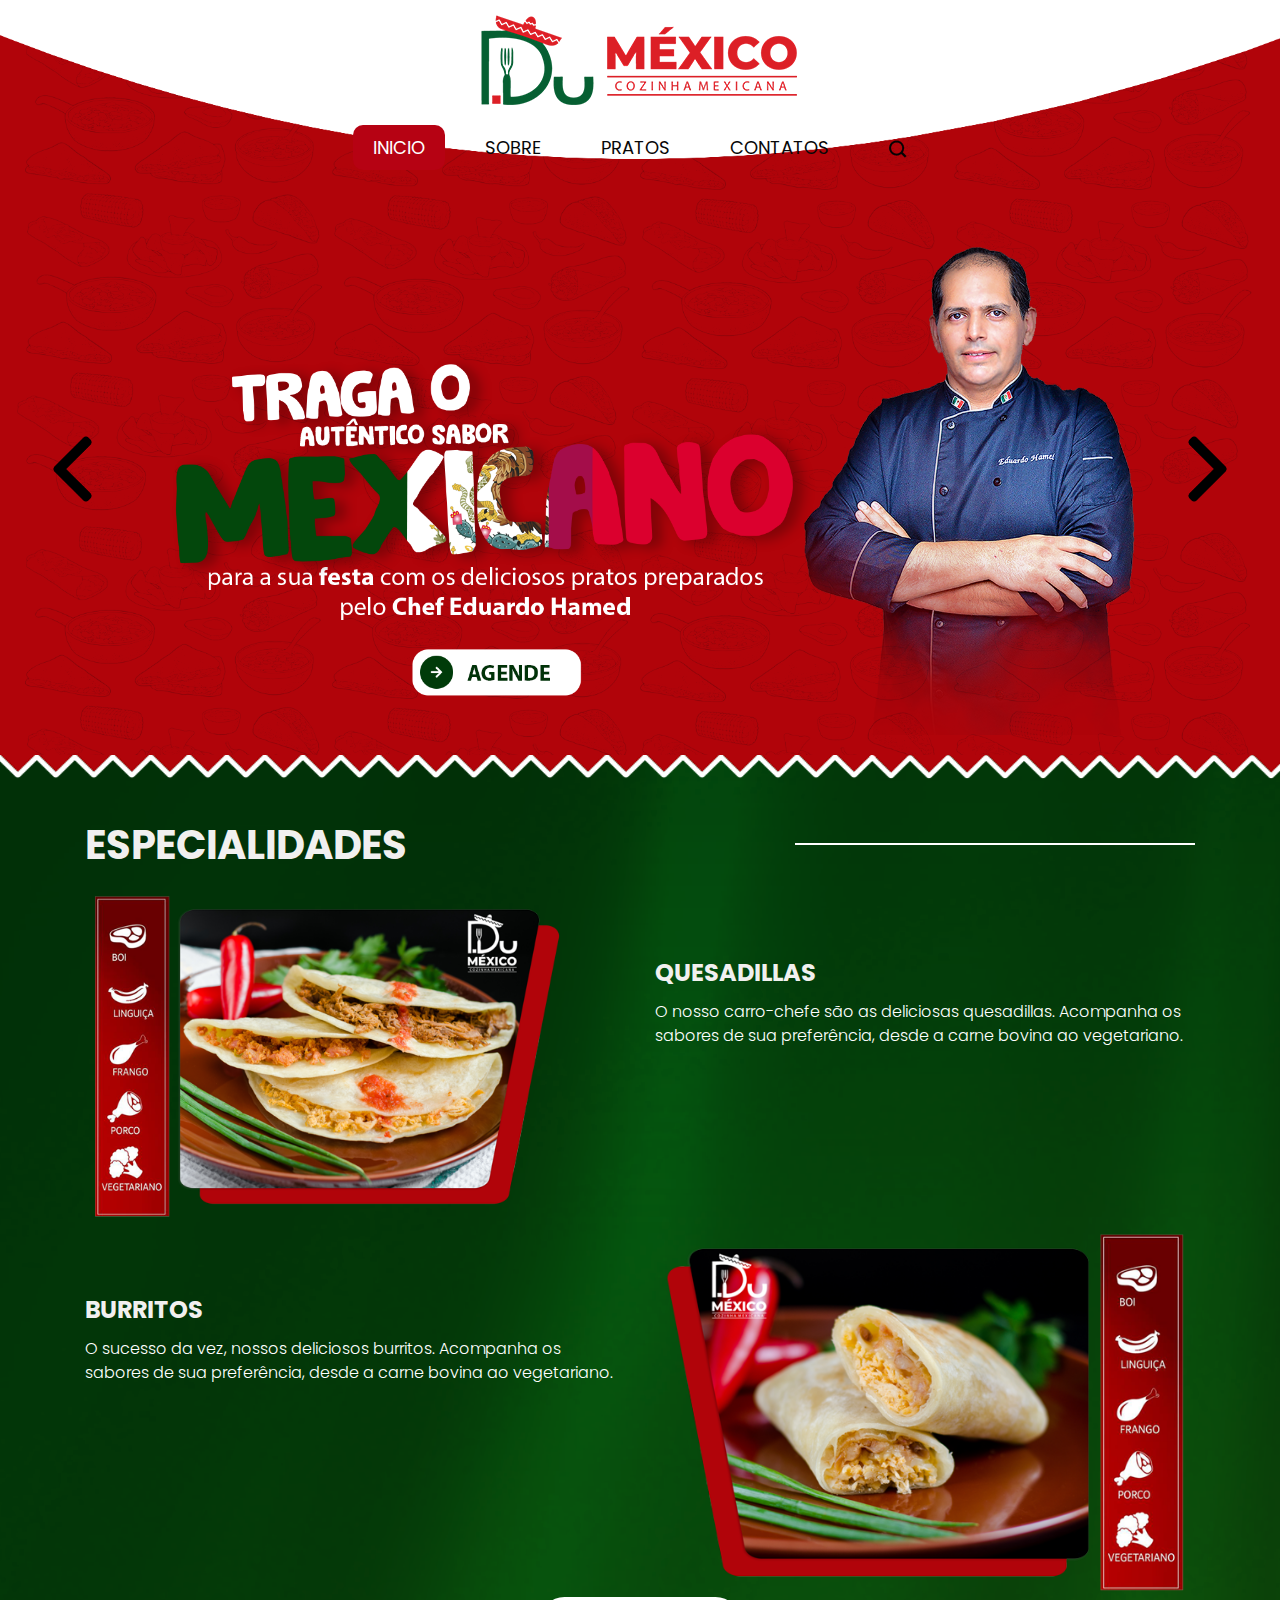
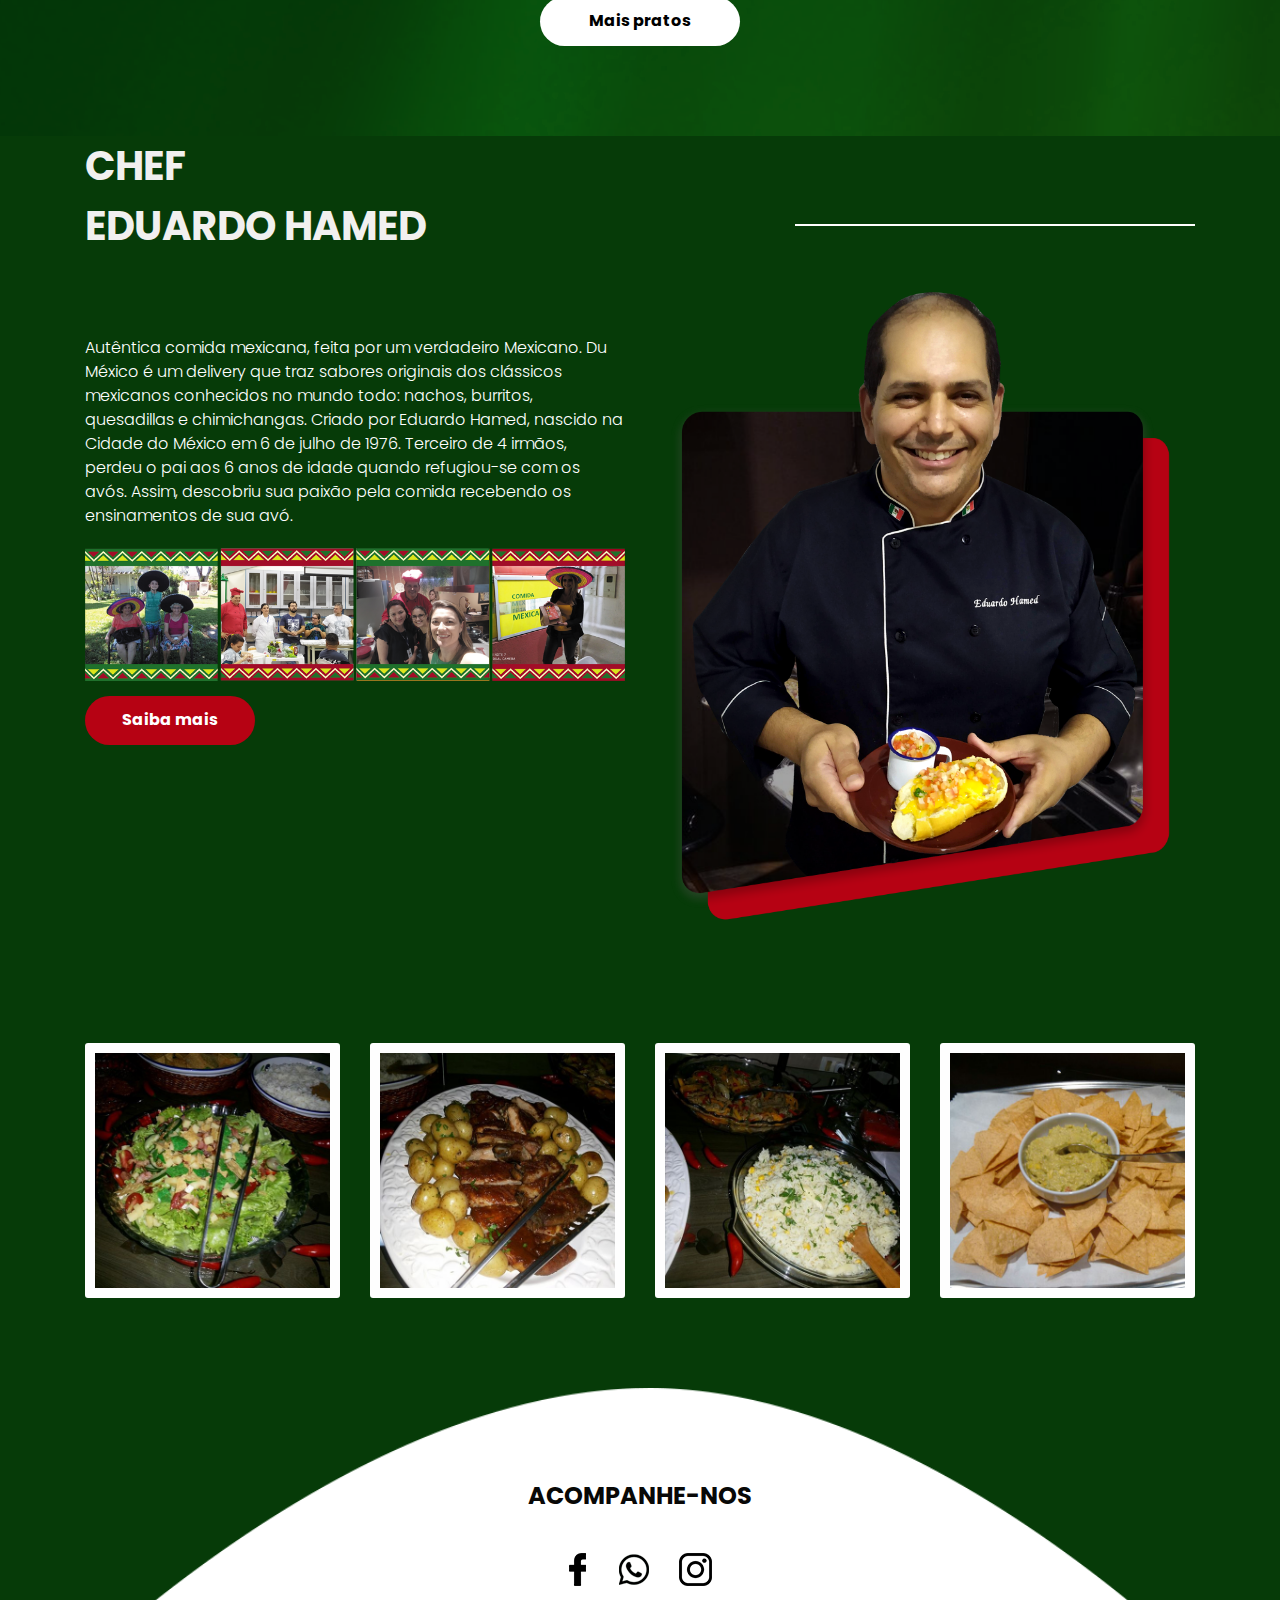
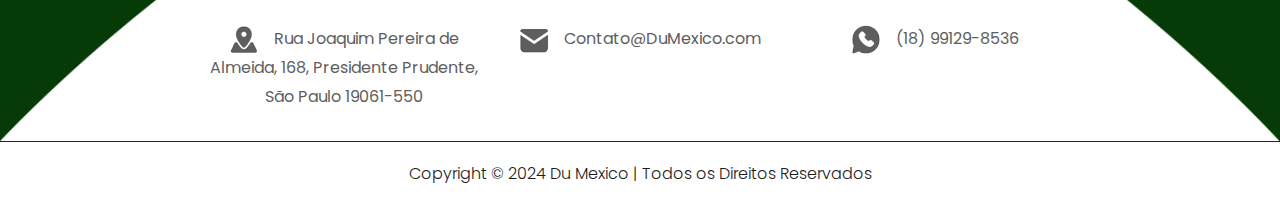
==== index.html @ 79d5ef3b "Inicio Site DuMexico" ====
<!DOCTYPE html>
<html lang="pt-br">
   <head>
      <meta charset="utf-8">
      <meta http-equiv="X-UA-Compatible" content="IE=edge">
      <meta name="viewport" content="width=device-width, initial-scale=1">
      <!-- mobile metas -->
      <meta name="viewport" content="width=device-width, initial-scale=1">
      <meta name="viewport" content="initial-scale=1, maximum-scale=1">
      <!-- site metas -->
      <title>DuMexico</title>
      
      <!-- bootstrap css -->
      <link rel="stylesheet" type="text/css" href="css/bootstrap.min.css">
      <!-- style css -->
      <link rel="stylesheet" type="text/css" href="css/style.css">
      <link rel="stylesheet" type="text/css" href="css/responsive.css">
      <!-- fevicon -->
      <link rel="icon" href="images/fevicon.png" type="image/gif" />
      <!-- fonts -->
      <link href="https://fonts.googleapis.com/css?family=Poppins:400,700&display=swap" rel="stylesheet">
   </head>
   <body>
      <!-- inicio header -->
    <div class="header_section">
      <div class="header_main">
          <div class="mobile_menu">
              <nav class="navbar navbar-expand-lg navbar-light bg-light">
                  <div class="logo_mobile"><a href="index.html"><img src="images/logo.png"></a></div>
                  <button class="navbar-toggler" type="button" data-toggle="collapse" data-target="#navbarNav" aria-controls="navbarNav" aria-expanded="false" aria-label="Toggle navigation">
                      <span class="navbar-toggler-icon"></span>
                  </button>
                  <div class="collapse navbar-collapse" id="navbarNav">
                      <ul class="navbar-nav">
                          <li class="nav-item active">
                              <a class="nav-link" href="index.html">Inicio</a>
                          </li>
                          <li class="nav-item">
                              <a class="nav-link" href="sobre.html">Sobre</a>
                          </li>
                          <li class="nav-item">
                              <a class="nav-link" href="">Pratos</a>
                          </li>
                          <li class="nav-item">
                              <a class="nav-link " href="">Contatos</a>
                          </li>
                          <li class="nav-item">
                              <a class="nav-link " href="#"><img src="images/search-icon.png"></a>
                          </li>
                      </ul>
                  </div>
              </nav>
          </div>
          <div class="container-fluid">
              <div class="logo"><a href="index.html"><img src="images/logo.png"></a></div>
              <div class="menu_main">
                  <ul>
                      <li class="active"><a href="index.html">Inicio</a></li>
                      <li><a href="sobre.html">Sobre</a></li>
                      <li><a href="">Pratos</a></li>
                      <li><a href="contato.html">Contatos</a></li>
                      <li><a href="#"><img src="images/search-icon.png"></a></li>
                  </ul>
              </div>
          </div>
      </div>

      <div class="banner_section layout_padding">
          <div id="main_slider" class="custom-carousel">
              <div class="container-carrousel">
                  <!-- Imagens do carrossel -->
                  <img class="carousel-im" alt="Imagem 1" src="images/carousel-img1.png">
                  <img class="carousel-im" alt="Imagem 2" src="images/carousel-img1.png">
                  <img class="carousel-im" alt="Imagem 3" src="images/carousel-img2.png">
                  <img class="carousel-im" alt="Imagem 4" src="images/carousel-img3.png">
                  <img class="carousel-im" alt="Imagem 5" src="images/carousel-img1.png">
              </div>
              <!-- Botões de navegação -->
              <a class="carousel-control-prev" role="button" id="prevBtn">
                  <img src="images/seta-esquerda.png" alt="Anterior">
              </a>
              <a class="carousel-control-next" role="button" id="nextBtn">
                  <img src="images/seta-direita.png" alt="Próximo">
              </a>
          </div>
      </div>
  </div>

      <div class="background_bg">
         <div class="menu_section layout_padding">
            <div class="container">
               <h1 class="menu_taital"><br>Especialidades</h1>
               <div class="menu_section_2">
                  <div class="row">
                     <div class="col-md-6">
                        <div class="image_1"><img src="images/img-1.png"></div>
                     </div>
                     <div class="col-md-6">
                        <h4 class="uni_text">QUESADILLAS</h4>
                        <p class="menu_text">O nosso carro-chefe são as deliciosas quesadillas. Acompanha os sabores de sua preferência, desde a carne bovina ao vegetariano.</p>               
                     </div>
                  </div>
               </div>
               <div class="watchs_section_3">
                  <div class="row">
                     <div class="col-md-6">
                        <h4 class="uni_text">BURRITOS</h4>
                        <p class="menu_text">O sucesso da vez, nossos deliciosos burritos. Acompanha os sabores de sua preferência, desde a carne bovina ao vegetariano.</p>

                     </div>
                     <div class="col-md-6">
                        <div class="image_2"><img src="images/img-2.png"></div>
                     </div>
                  </div>
               </div>
               <div class="seemore_bt"><a href="#">Mais pratos</a></div>
            </div>
         </div>  
      </div>
      <!-- background bg final -->

      <!-- Sobre inicio -->
      <div class="about_section layout_padding">
         <div class="container">
            <h1 class="menu_taital">Chef<br>Eduardo Hamed</h1>
            <div class="about_section_2">
               <div class="row">
                  <div class="col-md-6">
                     <p class="about_text">Autêntica comida mexicana, feita por um verdadeiro Mexicano. Du México é um delivery que traz sabores originais dos clássicos mexicanos conhecidos no mundo todo: nachos, burritos, quesadillas e chimichangas.
                        Criado por Eduardo Hamed, nascido na Cidade do México em 6 de julho de 1976. Terceiro de 4 irmãos, perdeu o pai aos 6 anos de idade 
                        quando refugiou-se com os avós. Assim, descobriu sua paixão pela comida recebendo os ensinamentos de sua avó.</p>
                        <div class=""><img src="images/img-hamed-2.png"></div>
                     <div class="read_bt1"><a href="#">Saiba mais</a></div>
                  </div>
                  <div class="col-md-6">
                     <div class="image_2"><img src="images/img-hamed.png"></div>
                  </div>
               </div>
            </div>
            <div class="about_section_3">
               <div class="row">
                  <div class="col-md-3">
                     <div class="border_main">
                        <div class="image_4"><img src="images/img-4.png"></div>
                     </div>
                  </div>
                  <div class="col-md-3">
                     <div class="border_main">
                        <div class="image_4"><img src="images/img-5.png"></div>
                     </div>
                  </div>
                  <div class="col-md-3">
                     <div class="border_main">
                        <div class="image_4"><img src="images/img-6.png"></div>
                     </div>
                  </div>
                  <div class="col-md-3">
                     <div class="border_main">
                        <div class="image_4"><img src="images/img-7.png"></div>
                     </div>
                  </div>
               </div>
            </div>
         </div>
      </div>
      <!-- Sobre final -->

      <!-- inicio footer -->
      <div class="footer_section layout_padding">
         <div class="container">
            <h3 class="follow_text">Acompanhe-nos</h3>
            <div class="social_icon">
               <ul>
                  <li><a href="https://www.facebook.com/dumexicoprudente"><img src="images/fb-icon.png"></a></li>
                  <li><a href="https://web.whatsapp.com/"><img src="images/wp-icon.png"></a></li>
                  <li><a href="https://www.instagram.com/dumexicoprudente"><img src="images/instagram-icon.png"></a></li>
               </ul>
            </div>
            <div class="location_main">
               <div class="location_left">
                  <div class="call_text"><a href="#"><img src="images/map-icon.png"><span class="call_padding">Rua Joaquim Pereira de Almeida, 168, Presidente Prudente, São Paulo 19061-550</span></a></div>
               </div>
               <div class="location_middle">
                  <div class="call_text"><a href="#"><img src="images/mail-icon.png"><span class="call_padding">Contato@DuMexico.com</span></a></div>
               </div>
               <div class="location_right">
                  <div class="call_text"><a href="#"><img src="images/call-icon.png"><span class="call_padding">(18) 99129-8536</span></a></div>
               </div>
            </div>
         </div>
      </div>
      <!-- copyright seção -->
      <div class="copyright_section">
         <div class="container">
            <p class="copyright_text">Copyright © 2024  Du Mexico | Todos os Direitos Reservados</p>
         </div>
      </div>
      <!-- Javascript files-->
      <script src="JS/jquery.min.js"></script>
      <script src="JS/bootstrap.bundle.min.js"></script>
      <script src="JS/index.js"></script>
   </body>
</html>
---- css/style.css ----
@import url('https://fonts.googleapis.com/css?family=Rajdhani:300,400,500,600,700');
@import url('https://fonts.googleapis.com/css?family=Poppins:100,100i,200,200i,300,300i,400,400i,500,500i,600,600i,700,700i,800,800i,900,900i');
@font-face {
font-family: "Righteous";
src: url("../fonts/BalooChettan-Regular.ttf");
src: url("../fonts/BalooChettan-Regular.ttf");
}
@import url(animate.min.css);
@import url(normalize.css);
@import url(icomoon.css);
@import url(css/font-awesome.min.css);
@import url(meanmenu.css);
@import url(owl.carousel.min.css);
@import url(swiper.min.css);
@import url(slick.css);
@import url(jquery.fancybox.min.css);
@import url(jquery-ui.css);
@import url(nice-select.css);

* {
     box-sizing: border-box !important;
     transition: ease all 0.5s;
}

html {
     scroll-behavior: smooth;
}

body {
    color: #666666;
    font-size: 14px;
    line-height: 1.80857;
    font-weight: normal;
    overflow-x: hidden;
    font-family: 'Poppins', sans-serif;
    background: #063B08;
}

a {
     color: #1f1f1f;
     text-decoration: none !important;
     outline: none !important;
     -webkit-transition: all .3s ease-in-out;
     -moz-transition: all .3s ease-in-out;
     -ms-transition: all .3s ease-in-out;
     -o-transition: all .3s ease-in-out;
     transition: all .3s ease-in-out;
}

h1,
h2,
h3,
h4,
h5,
h6 {
     letter-spacing: 0;
     font-weight: normal;
     position: relative;
     padding: 0 0 10px 0;
     font-weight: normal;
     line-height: normal;
     color: #111111;
     margin: 0
}

h1 {
     font-size: 24px
}

h2 {
     font-size: 22px
}

h3 {
     font-size: 18px
}

h4 {
     font-size: 16px
}

h5 {
     font-size: 14px
}

h6 {
     font-size: 13px
}

*,
*::after,
*::before {
     -webkit-box-sizing: border-box;
     -moz-box-sizing: border-box;
     box-sizing: border-box;
}

h1 a,
h2 a,
h3 a,
h4 a,
h5 a,
h6 a {
     color: #212121;
     text-decoration: none!important;
     opacity: 1
}

button:focus {
     outline: none;
}

ul,
li,
ol {
     margin: 0px;
     padding: 0px;
     list-style: none;
}

p {
     margin: 20px;
     font-weight: 300;
     font-size: 15px;
     line-height: 24px;
}

a {
     color: #222222;
     text-decoration: none;
     outline: none !important;
}

a,
.btn {
     text-decoration: none !important;
     outline: none !important;
     -webkit-transition: all .3s ease-in-out;
     -moz-transition: all .3s ease-in-out;
     -ms-transition: all .3s ease-in-out;
     -o-transition: all .3s ease-in-out;
     transition: all .3s ease-in-out;
}

img {
     max-width: 100%;
     height: auto;
}

 :focus {
     outline: 0;
}

.paddind_bottom_0 {
     padding-bottom: 0 !important;
}

.btn-custom {
     margin-top: 20px;
     background-color: transparent !important;
     border: 2px solid #ddd;
     padding: 12px 40px;
     font-size: 16px;
}

.lead {
     font-size: 18px;
     line-height: 30px;
     color: #767676;
     margin: 0;
     padding: 0;
}

.form-control:focus {
     border-color: #ffffff !important;
     box-shadow: 0 0 0 .2rem rgba(255, 255, 255, .25);
}

.navbar-form input {
     border: none !important;
}

.badge {
     font-weight: 500;
}

blockquote {
     margin: 20px 0 20px;
     padding: 30px;
}

button {
     border: 0;
     margin: 0;
     padding: 0;
     cursor: pointer;
}

.full {
     float: left;
     width: 100%;
}

.layout_padding {
     
     padding-bottom: 0px;
}

.padding_0{
     padding: 0px;
}
/* header inicio */

.header_section {
    width: 100%;
    float: left;
    background-image: url(../images/banner-bg.png);
    height: auto;
    background-size: 100%;
    padding: 0px 0px 20px 0px;
}
.bg-light {
    background-color: transparent !important;
}
.logo {
    flex: 1; 
    width: 100%;
    float: left;
    text-align: center;
    padding-bottom: 20px;
}
.logo_mobile{
    width: 100%;
    float: left;
    text-align: center;
    padding-bottom: 20px;
}
.mobile_menu{
    width: 100%;
    float: left;
    display: none;
}
.navbar-light .navbar-nav .nav-link {
    color: #000;
    font-size: 18px;
    text-transform: uppercase;
    color: #fff;
}
.navbar-nav { align-items: center; }
.btn:not(:disabled):not(.disabled) {
    cursor: pointer;
    border-radius: 20px;
    border: 2px solid #fff;
    color: #fff;
}

.navbar-expand-lg .navbar-nav .nav-link {
    padding-right: 20px;
    padding-left: 20px;
}

.nav-item {
    position: relative;
}

.menu_main {
    flex: 2;
    -ms-flex-direction: column;
    flex-direction: column;
    padding-left: 0;
    margin-bottom: 0;
    list-style: none;
    width: 100%;
    text-align: center;
    margin: 0 auto;
}
.menu_main ul {
    display: flex;
    justify-content: space-around;
    margin: 0px;
    padding: 0px;
    list-style: none;
    display: inline-flex;
}
.menu_main li {
    float: left;
    padding-left: 10px;
    padding-right: 10px;
    font-size: 18px;
    text-transform: uppercase;
    padding-top: 2px;
    padding-bottom: 2px;
    color: #080808;
    border-radius: 40px;
}
.menu_main li a {
    color: #080808;
    padding: 10px 20px;
    border-radius: 10px;
}
.menu_main li a:hover{
    color: #ffffff;
    background-color: #b60213;
}
.menu_main li.active a{
    color: #ffffff;
    background-color: #b60213;
}

.menu_main li a:hover img{
    filter: invert(100%);
}



.mb-lg-0, .my-lg-0 {
    margin-bottom: 0!important;
    width: 20%;
    float: left;
}

.header_main {
    display: flex;
    justify-content: space-between;
    width: 100%;
    background-image: url(../images/header-bg.png);
    background-size: 100%;
    background-repeat: no-repeat;
    padding: 10px 0px 37px 0px;
}

/* header final */

/* banner inicio */

.banner_section {
    width: 100%;
    float: left;
}

.banner_taital {
    width: 100%;
    float: left;
    font-size: 80px;
    color: #ffffff;
    font-weight: bold;
    text-align: center;
    text-transform: uppercase;
}

.banner_text {
    width: 40%;
    margin: 0 auto;
    font-size: 16px;
    color: #ffffff;
    text-align: center;
}

.read_bt {
    width: 170px;
    margin: 0 auto;
    text-align: center;
}
.read_bt a {
    width: 100%;
    float: left;
    font-size: 16px;
    color: #ffffff;
    background-color: #005f31;
    text-align: center;
    padding: 10px 0px;
    border-radius: 30px;
    margin-top: 50px;
    font-weight: bold;
}
.read_bt a:hover{
    background-color: #ffffff;
    color: #000;
}

#main_slider .carousel-control-prev, 
#main_slider .carousel-control-next {
    width: 65px;
    height: 65px;
    background: transparent !important;
    opacity: 1;
    font-size: 30px;
    color: #ffffff;
    font-weight: bold;
    border: none; /* Remova a borda */
    border-radius: 0; /* Remova o círculo */
}

#main_slider a.carousel-control-prev {
    position: absolute;
    left: 0; /* Alinhe à esquerda */
    top: 50%;
    transform: translateY(-50%);
}

#main_slider a.carousel-control-next {
    position: absolute;
    right: 0; /* Alinhe à direita */
    top: 50%;
    transform: translateY(-50%);
}

/* banner final */
/* background bg inicio */
.background_bg{
    width: 100%;
    float: left;
    background-image: url(../images/background-bg.png);
    height: auto;
}
/* background bg final */


/* parte do menu (pratos) */
.menu_section{
    width: 100%;
    float: left; 
    height: auto;
    background-size: 100%; 
    padding-bottom: 90px;  
}

.menu_text{
    width: 100%;
    float: left;
    font-size: 16px;
    color: #ffffff;
   margin: 0px;
}
/* Titulo principal do menu*/
.menu_taital {
    width: 100%;
    float: left;
    font-size: 40px;
    color: #f1f0ef;
    font-weight: bold;
    text-transform: uppercase;
}
h1.menu_taital::after {
    content: '';
    position: absolute;
    width: 400px;
    background-color: #fff;
    height: 2px;
    left: initial;
    right: 0px;
    bottom: 40px;
}
/* Final Titulo principal do menu*/
.uni_text {
    width: 100%;
    float: left;
    font-size: 24px;
    color: #f1f0ef;
    font-weight: bold;
    text-transform: uppercase;
    padding-top: 70px;
}
.rate_text {
    width: 100%;
    float: left;
    font-size: 24px;
    color: #f1f0ef;
    font-weight: bold;
    text-transform: uppercase;
    padding-top: 15px;
}
.image_1{
    width: 90%;
    float: left;
}
.image_2{
    width: 100%;
    float: right;
    text-align: right;
}

.read_bt1 {
    width: 170px;
    float: left;
    margin-top: 15px;
    margin-bottom: 15px;
}
.read_bt1 a {
    width: 100%;
    float: left;
    font-size: 16px;
    color: #ffffff;
    background-color: #b60213;
    text-align: center;
    padding: 10px 0px;
    border-radius: 30px;
    font-weight: bold;
}
.read_bt1 a:hover{
    color: #000;
    background-color: #ffffff;
}

.seemore_bt {
    width: 200px;
    margin: 0 auto;
    text-align: center;
}
.seemore_bt a {
    width: 100%;
    float: left;
    font-size: 16px;
    color: #000;
    background-color: #ffffff;
    text-align: center;
    padding: 10px 0px;
    border-radius: 30px;
    font-weight: bold;
}
.seemore_bt a:hover{
    color: #ffffff;
    background-color: #b60213;
}
/*Final parte do menu (pratos)*/

.about_section{
    width: 100%;
    float: left;
    padding-bottom: 90px;
}
.about_text {
    width: 100%;
    float: left;
    font-size: 16px;
    color: #ffffff;
    margin: 0px;
    padding: 70px 0px 20px 0px;
}
.about_section_2 {
    width: 100%;
    float: left;
}
.about_section_3 {
    width: 100%;
    float: left;
    padding-top: 90px;
}
.border_main{
    width: 100%;
    border: 10px solid #fefefe;
    border-radius: 3px;
    padding: 0px 0px;
}
.image_4 {
    width: 100%;
    text-align: center;
    min-height: 140px;
}

/* about section end */

/* testimonial section start */
.testimonial_section{
    width: 100%;
    float: left;
    background-image: url(../images/testimonial-bg.png);
    height: auto;
    background-size: 100%;
    background-repeat: no-repeat;
}

.testimonial_section_2{
    width: 100%;
    float: left;
    padding-top: 70px;
}
.box_main {
    width: 100%;
    border: 2px solid #fefefe;
    border-radius: 30px;
    padding: 100px 60px;
}
.testimonial_text{
    width: 100%;
    font-size: 16px;
    color: #ffffff;
    text-align: center;
    margin: 0px;
}
.client_main {
    width: 100%;
    float: left;
    padding-top: 40px;
}
.client_left{
    width: 30%;
    float: left;
}
.client_right{
    width: 70%;
    float: left;
}
.client_img{
    width: 100%;
    float: left;
}
.client_name{
    width: 100%;
    float: left;
    font-size: 24px;
    color: #f1f0ef;
    padding-top: 40px;
    font-weight: bold; 
    text-transform: uppercase;
}
.customer_text{
    width: 100%;
    float: left;
    font-size: 16px;
    color: #950311;
    font-weight: bold;
    margin: 0px;
    text-transform: uppercase;
}

.seemore_bt_1 {
    width: 200px;
    margin: 0 auto;
    text-align: center;
}
.seemore_bt_1 a {
    width: 100%;
    float: left;
    font-size: 16px;
    color: #000;
    background-color: #ffffff;
    text-align: center;
    padding: 10px 0px;
    border-radius: 30px;
    font-weight: bold;
    margin-top: 100px;
    margin-bottom: 90px;
}

.seemore_bt_1 a:hover {
    color: #ffffff;
    background-color: #b60213;
}
/* testimonial section end */

/* contact section start */

.contact_section {
    width: 100%;
    float: left;
    padding-bottom: 90px;
    background-image: url(../images/contact-bg.png);
    height: auto;
    background-size: 100%;
}
.contact_taital {
    width: 100%;
    float: left;
    color: #32ca0a;
    font-weight: bold;
    font-size: 46px;
}

.contact_section_2 {
    width: 100%;
    float: left;
}
.mail_section_1 {
    width: 84%;
    float: right;
}
.mail_text {
    width: 100%;
    float: left;
    font-size: 16px;
    color: #989999;
    border: 0px !important;
    background-color: #ffffff !important;
    padding: 20px 20px 20px 20px;
    margin-top: 30px;
    border-radius: 40px;
}
input.mail_text::placeholder {
    color: #696868;
}
.massage-bt {
    color: #696868;
    width: 100%;
    height: 110px;
    font-size: 18px;
    border: 0px !important;
    background-color: #ffffff !important;
    padding: 40px 20px 20px 20px;
    margin-top: 30px;
    border-radius: 40px;
}
textarea#comment::placeholder {
    color: #696868;
}
.send_bt {
    width: 170px;
    float: left;
    margin-top: 40px;
}
.send_bt button {
    width: 100%;
    float: left;
    background-color: #a40514;
    color: #e1e7d8;
    text-align: center;
    padding: 15px 0px;
    font-size: 16px;
    border-radius: 40px;
    font-weight: bold;
}
.send_bt a:hover {
    background-color: #ffffff;
    color: #696868;
}
.map_section {
    width: 100%;
    float: left;
    padding-top: 70px;
}
.padding_right_0{
    padding-right: 0px;
}
/* contact section end */

/* footer section start */

.footer_section {
    width: 100%;
    float: left;
    background-image: url(../images/footer-bg.png);
    height: auto;
    padding-top: 90px;
    background-size: 100% 100%;
    padding-bottom: 30px;
    background-repeat: no-repeat;
}
.follow_text{
    width: 100%;
    float: left;
    font-size: 24px;
    color: #080807;
    text-align: center;
    font-weight: bold;
    text-transform: uppercase;
    
}

.social_icon {
    width: 100%;
    margin: 0 auto;
    text-align: center;
}
.social_icon ul {
    margin: 0px;
    padding: 0px;
    display: inline-block;
    text-align: center;
}
.social_icon li {
    float: left;
    padding: 30px 15px;
}

.location_main {
    width: 80%;
    margin: 0 auto;
    text-align: center;
}
.location_left {
    width: 33.3%;
    float: left;
}
.location_middle {
    width: 33.3%;
    float: left;
}
.location_right {
    width: 33.3%;
    float: left;
}
.call_text {
    width: 100%;
    float: left;
    font-size: 16px;
    color: #5e5e5e;
}
.call_text a {
    color: #5e5e5e;
}
.call_text a:hover {
    color: #a40514;
}
.call_padding {
    padding-left: 15px;
}

/* footer section end */

.copyright_section {
    width: 100%;
    float: left;
    background-color: #ffffff;
    height: auto;
}

.copyright_text {
    width: 100%;
    float: left;
    color: #1c1b1b;
    text-align: center;
    font-size: 16px;
    margin-left: 0px;
}
.copyright_text a{
    color: #1c1b1b;
}
.copyright_text a:hover{
    color: #b60213;
}
@media only screen 
and (min-width: 480px)
and (max-width: 769px) {
        .menu_main li.active a {
            background-color: #ffffff;
            color: #b60213;
        }
       a {
            background-color: #ffffff;
            color: #b60213;
        }
}
img.btn_carouselprev{
    background-image: url(../images/seta-direita.png);
}
img.btn_carouselnext{
    background-image: url(../images/seta-esquerda.png);
}

@media only screen 
and (min-width: 480px)
and (max-width: 769px) {
        .menu_main li.active a {
            background-color: #ffffff;
            color: #b60213;
        }
       a {
            background-color: #ffffff;
            color: #b60213;
        }
}

/* Carousel container */
.custom-carousel {
    position: relative;
    width: 100%;
    max-width: 1200px; /* Ajuste conforme necessário */
    margin: auto;
    overflow: hidden;
}

/* Carousel inner */
.container-carrousel {
    display: flex;
    transition: transform 0.5s ease-in-out;
    width: 100%;
}

/* Carousel images */
.container-carrousel img {
    width: 100%;
    flex-shrink: 0;
    height: auto;
    object-fit: contain; /* Ajusta conforme o comportamento desejado */
}

/* Navigation buttons */
.carousel-control-prev,
.carousel-control-next {
    position: absolute;
    top: 50%;
    transform: translateY(-50%);
    cursor: pointer;
    width: 50px;
    height: 50px;
    z-index: 10; /* Garante que os botões fiquem acima das imagens */
}

.carousel-control-prev {
    left: 10px;
}

.carousel-control-next {
    right: 10px;
}

.carousel-control-prev img,
.carousel-control-next img {
    width: 100%;
    height: 100%;
    object-fit: contain;
}
---- css/responsive.css ----
/*--------------------------------------------------------------------- File Name: responsive.css ---------------------------------------------------------------------*/


/*------------------------------------------------------------------- 991px x 768px ---------------------------------------------------------------------*/

@media only screen and (min-width: 768px) and (max-width: 991px) {
    
    .header-search {
        padding: 15px 0px;
    }
}


/*------------------------------------------------------------------- 767px x 599px ---------------------------------------------------------------------*/

@media only screen and (min-width: 599px) and (max-width: 767px) {
    .logo {
        text-align: center;
    }
    .cart-content-right {
        padding-bottom: 5px;
    }
    .mg {
        margin: 0px 0px;
    }
    .menu-area-main {
        height: 256px;
        overflow-y: auto;
    }
    .megamenu>.row [class*="col-"] {
        padding: 0px;
    }
    .menu-area-main .megamenu .men-cat {
        padding: 0px 15px;
    }
    .menu-area-main .megamenu .women-cat {
        padding: 0px 15px;
    }
    .menu-area-main .megamenu .el-cat {
        padding: 0px 15px;
    }
    .mean-container .mean-nav ul li a.mean-expand {
        height: 19px;
    }
    .category-box.women-box {
        display: none;
    }
    .cart-box {
        display: inline-block;
        margin: 0px 30px;
    }
    .wish-box {
        float: none;
        margin: 0px 30px;
        display: inline-block;
    }
    .menu-add {
        display: none;
    }
    .category-box {
        display: none;
    }
    .mean-container .mean-nav ul li ol {
        padding: 0px;
    }
    .mean-container .mean-nav ul li a {
        padding: 10px 20px;
        width: 94.8%;
    }
    .mean-container .mean-nav ul li li a {
        width: 92%;
        padding: 1em 4%;
    }
    .mean-container .mean-nav ul li li li a {
        width: 100%;
    }
    .header-search {
        padding: 15px 0px;
    }
    #collapseFilter.d-md-block {
        padding: 30px 0px;
    }
}


/*------------------------------------------------------------------- 599px x 280px ---------------------------------------------------------------------*/

@media only screen and (min-width: 280px) and (max-width: 599px) {
    .cart-content-right {
        padding-bottom: 5px;
    }
    .megamenu>.row [class*="col-"] {
        padding: 0px;
    }
    .menu-area-main .megamenu .men-cat {
        padding: 0px 15px;
    }
    .menu-area-main .megamenu .women-cat {
        padding: 0px 15px;
    }
    .menu-area-main .megamenu .el-cat {
        padding: 0px 15px;
    }
    .mean-container .mean-nav ul li a {
        padding: 1em 4%;
        width: 92%;
    }
    .mean-container .mean-nav ul li li a {
        width: 90%;
        padding: 1em 5%;
    }
    .mean-container .sub-full.megamenu-categories ol li a {
        padding: 5px 0px;
        text-transform: capitalize;
        width: 100%;
    }
    .megamenu .sub-full.megamenu-categories .women-box .banner-up-text a {
        width: auto;
        border: none;
        float: none;
    }
    .menu-area-main {
        height: 45px;
        overflow-y: auto;
    }
    .mean-container .mean-nav ul li a.mean-expand {
        top: 0;
    }





}

@media (min-width: 992px) and (max-width: 1199px) {

.header_main {
    background-size: 100% 100%;
    padding: 15px 0px 95px 0px;
}
.banner_text {
    width: 45%;
}
.box_main {
    padding: 50px 20px;
}
.client_right {
    width: 65%;
    float: right;
}
.client_name{
    padding-top: 35px;
}
.mail_section_1 {
    width: 96%;
    float: right;
}
.footer_section{
    padding-top: 30px;
    padding-bottom: 0px;
}
.menu_main li {
    padding-left: 5px;
    padding-right: 5px;
}
.header_section{
    background: #0a0a09;
}





}

@media (min-width: 768px) and (max-width: 991px) {
.navbar-light .navbar-toggler {
    color: rgba(0,0,0,.5);
    border-color: transparent;
}

#main_slider a.carousel-control-prev {
    position: absolute;
    left: 175px;
    top: 90%;
    display: none;
}

#main_slider a.carousel-control-next {
    position: absolute;
    left: 236px;
    top: 90%;
    display: none;
}
.header_section{
    background: #0a0a09;
}
.navbar-toggler { 
    background-color: #ffffff; 
}
.logo { 
    display: none;
}
.menu_main{ 
    display: none; 
}
.logo_mobile { 
    width: 30%; 
    padding: 0px; 
}
.mobile_menu {
    display: initial;
}
.banner_taital{
    font-size: 70px;
}
.bg-light {
    background-color: #ffffff !important;
}
.header_main{
    padding: 0px;
}
.navbar-expand-lg .navbar-nav .nav-link {
    color: #000;
    text-align: center;
    background: transparent;
    width: 100%;
    margin: 10px 0px;
    border-radius: 30px;
}
.nav-item {
    position: relative;
    width: 100%;
}

.navbar-light .navbar-nav .nav-link:focus, 
.navbar-light .navbar-nav .nav-link:hover {
    color: #ffffff;
    background: red;
}

.navbar-light .navbar-nav .active > .nav-link, 
.navbar-light .navbar-nav .nav-link.active, 
.navbar-light .navbar-nav .nav-link.show, 
.navbar-light .navbar-nav .show > .nav-link {
    color: #ffffff;
    background: red;
}
.banner_text {
    width: 60%;
}
.banner_section{
    padding-bottom: 0px;
}
.watchs_section{
    padding-bottom: 0px;
}
.watchs_taital{
    font-size: 40px;
}
h1.watchs_taital::after {
    width: 200px;
    bottom: 38px;
}

.image_1 {
    width: 100%;
    padding-top: 20px;
}
.uni_text{
    padding-top: 50px;
}

.about_section_3{
    padding-top: 50px;
}
.border_main{
    margin-top: 30px;
    padding: 20px 0px;
}
.box_main {
    padding: 40px 10px;
    margin-top: 40px;
}
.client_name{
    padding-top: 10px;
}
.seemore_bt_1 a{
    margin-bottom: 0px;
}
.client_right {
    width: 65%;
    float: right;
}
.mail_section_1 {
    width: 100%;
}
.mail_text {
    padding: 10px 20px 10px 20px;
}
.send_bt a {
    padding: 10px 0px;
}
.massage-bt {
    height: 100px;
    padding: 35px 20px 20px 20px;
}

.footer_section{
    background: #ffffff;
}
.social_icon li {
    padding: 30px 12px;
}
.location_main {
    width: 100%;
}





}

@media (min-width: 576px) and (max-width: 767px) {
.navbar-light .navbar-toggler {
    color: rgba(0,0,0,.5);
    border-color: transparent;
}

#main_slider a.carousel-control-prev {
    position: absolute;
    left: 175px;
    top: 90%;
    display: none;
}

#main_slider a.carousel-control-next {
    position: absolute;
    left: 236px;
    top: 90%;
    display: none;
}
.header_section{
    background: #0a0a09;
}
.navbar-toggler { 
    background-color: #ffffff; 
}
.logo { 
    display: none;
}
.menu_main{ 
    display: none; 
}
.logo_mobile { 
    width: 30%; 
    padding: 0px; 
}
.mobile_menu {
    display: initial;
}
.banner_taital{
    font-size: 50px;
}
.bg-light {
    background-color: #ffffff !important;
}
.header_main{
    padding: 0px;
}
.navbar-expand-lg .navbar-nav .nav-link {
    color: #000;
    text-align: center;
    background: transparent;
    width: 100%;
    margin: 10px 0px;
    border-radius: 30px;
}
.nav-item {
    position: relative;
    width: 100%;
}

.navbar-light .navbar-nav .nav-link:focus, 
.navbar-light .navbar-nav .nav-link:hover {
    color: #ffffff;
    background: red;
}

.navbar-light .navbar-nav .active > .nav-link, 
.navbar-light .navbar-nav .nav-link.active, 
.navbar-light .navbar-nav .nav-link.show, 
.navbar-light .navbar-nav .show > .nav-link {
    color: #ffffff;
    background: red;
}
.banner_text {
    width: 100%;
}
.banner_section{
    padding-bottom: 0px;
}
.watchs_section{
    padding-bottom: 0px;
}
.watchs_taital{
    font-size: 40px;
}
h1.watchs_taital::after {
    width: 200px;
    bottom: 38px;
}
.watchs_section_2 .row {
    flex-direction: column-reverse;
}
.image_1 {
    width: 100%;
    padding-top: 20px;
}
.uni_text{
    padding-top: 0px;
}
.image_2{
    padding-top: 30px;
    text-align: center;
}
.about_text {
    padding: 10px 0px 20px 0px;
}
.about_section_3{
    padding-top: 50px;
}
.border_main{
    margin-top: 30px;
}
.box_main {
    padding: 40px 10px;
    margin-top: 40px;
}

.seemore_bt_1 a{
    margin-bottom: 0px;
}
.client_right {
    width: 65%;
    float: right;
}
.mail_section_1 {
    width: 100%;
}
.mail_text {
    padding: 10px 20px 10px 20px;
}
.send_bt a {
    padding: 10px 0px;
}
.massage-bt {
    height: 100px;
    padding: 35px 20px 20px 20px;
}

.footer_section{
    background: #ffffff;
}
.social_icon li {
    padding: 30px 12px;
}
.location_main {
    width: 100%;
    text-align: left;
}
.location_left {
    width: 100%;
    padding-top: 15px;
}
.location_middle {
    width: 100%;
    padding-top: 15px;
}
.location_right {
    width: 100%;
    padding-top: 15px;
}


} 


@media (max-width: 575px) {
.navbar-light .navbar-toggler {
    color: rgba(0,0,0,.5);
    border-color: transparent;
}

#main_slider a.carousel-control-prev {
    position: absolute;
    left: 175px;
    top: 90%;
    display: none;
}

#main_slider a.carousel-control-next {
    position: absolute;
    left: 236px;
    top: 90%;
    display: none;
}
.header_section{
    background: #0a0a09;
}
.navbar-toggler { 
    background-color: #ffffff; 
}
.logo { 
    display: none;
}
.menu_main{ 
    display: none; 
}
.logo_mobile { 
    width: 30%; 
    padding: 0px; 
}
.mobile_menu {
    display: initial;
}
.banner_taital{
    font-size: 50px;
}
.bg-light {
    background-color: #ffffff !important;
}
.header_main{
    padding: 0px;
}
.navbar-expand-lg .navbar-nav .nav-link {
    color: #000;
    text-align: center;
    background: transparent;
    width: 100%;
    margin: 10px 0px;
    border-radius: 30px;
}
.nav-item {
    position: relative;
    width: 100%;
}

.navbar-light .navbar-nav .nav-link:focus, 
.navbar-light .navbar-nav .nav-link:hover {
    color: #ffffff;
    background: red;
}

.navbar-light .navbar-nav .active > .nav-link, 
.navbar-light .navbar-nav .nav-link.active, 
.navbar-light .navbar-nav .nav-link.show, 
.navbar-light .navbar-nav .show > .nav-link {
    color: #ffffff;
    background: red;
}
.banner_text {
    width: 100%;
}
.banner_section{
    padding-bottom: 0px;
}
.watchs_section{
    padding-bottom: 0px;
}
.watchs_taital{
    font-size: 30px;
}
h1.watchs_taital::after {
    width: 70px;
    bottom: 35px;
}
.watchs_section_2 .row {
    flex-direction: column-reverse;
}
.image_1 {
    width: 100%;
    padding-top: 20px;
}
.uni_text{
    padding-top: 0px;
}
.image_2{
    padding-top: 30px;
}
.about_text {
    padding: 10px 0px 20px 0px;
}
.about_section_3{
    padding-top: 50px;
}
.border_main{
    margin-top: 30px;
}
.box_main {
    padding: 40px 10px;
    margin-top: 40px;
}
.client_name{
    padding-top: 8px;
}
.seemore_bt_1 a{
    margin-bottom: 0px;
}
.client_right {
    width: 65%;
    float: right;
}
.mail_section_1 {
    width: 100%;
}
.mail_text {
    padding: 10px 20px 10px 20px;
}
.send_bt a {
    padding: 10px 0px;
}
.massage-bt {
    height: 100px;
    padding: 35px 20px 20px 20px;
}

.footer_section{
    background: #ffffff;
}
.social_icon li {
    padding: 30px 12px;
}
.location_main {
    width: 100%;
    text-align: left;
}
.location_left {
    width: 100%;
    padding-top: 15px;
}
.location_middle {
    width: 100%;
    padding-top: 15px;
}
.location_right {
    width: 100%;
    padding-top: 15px;
}






}
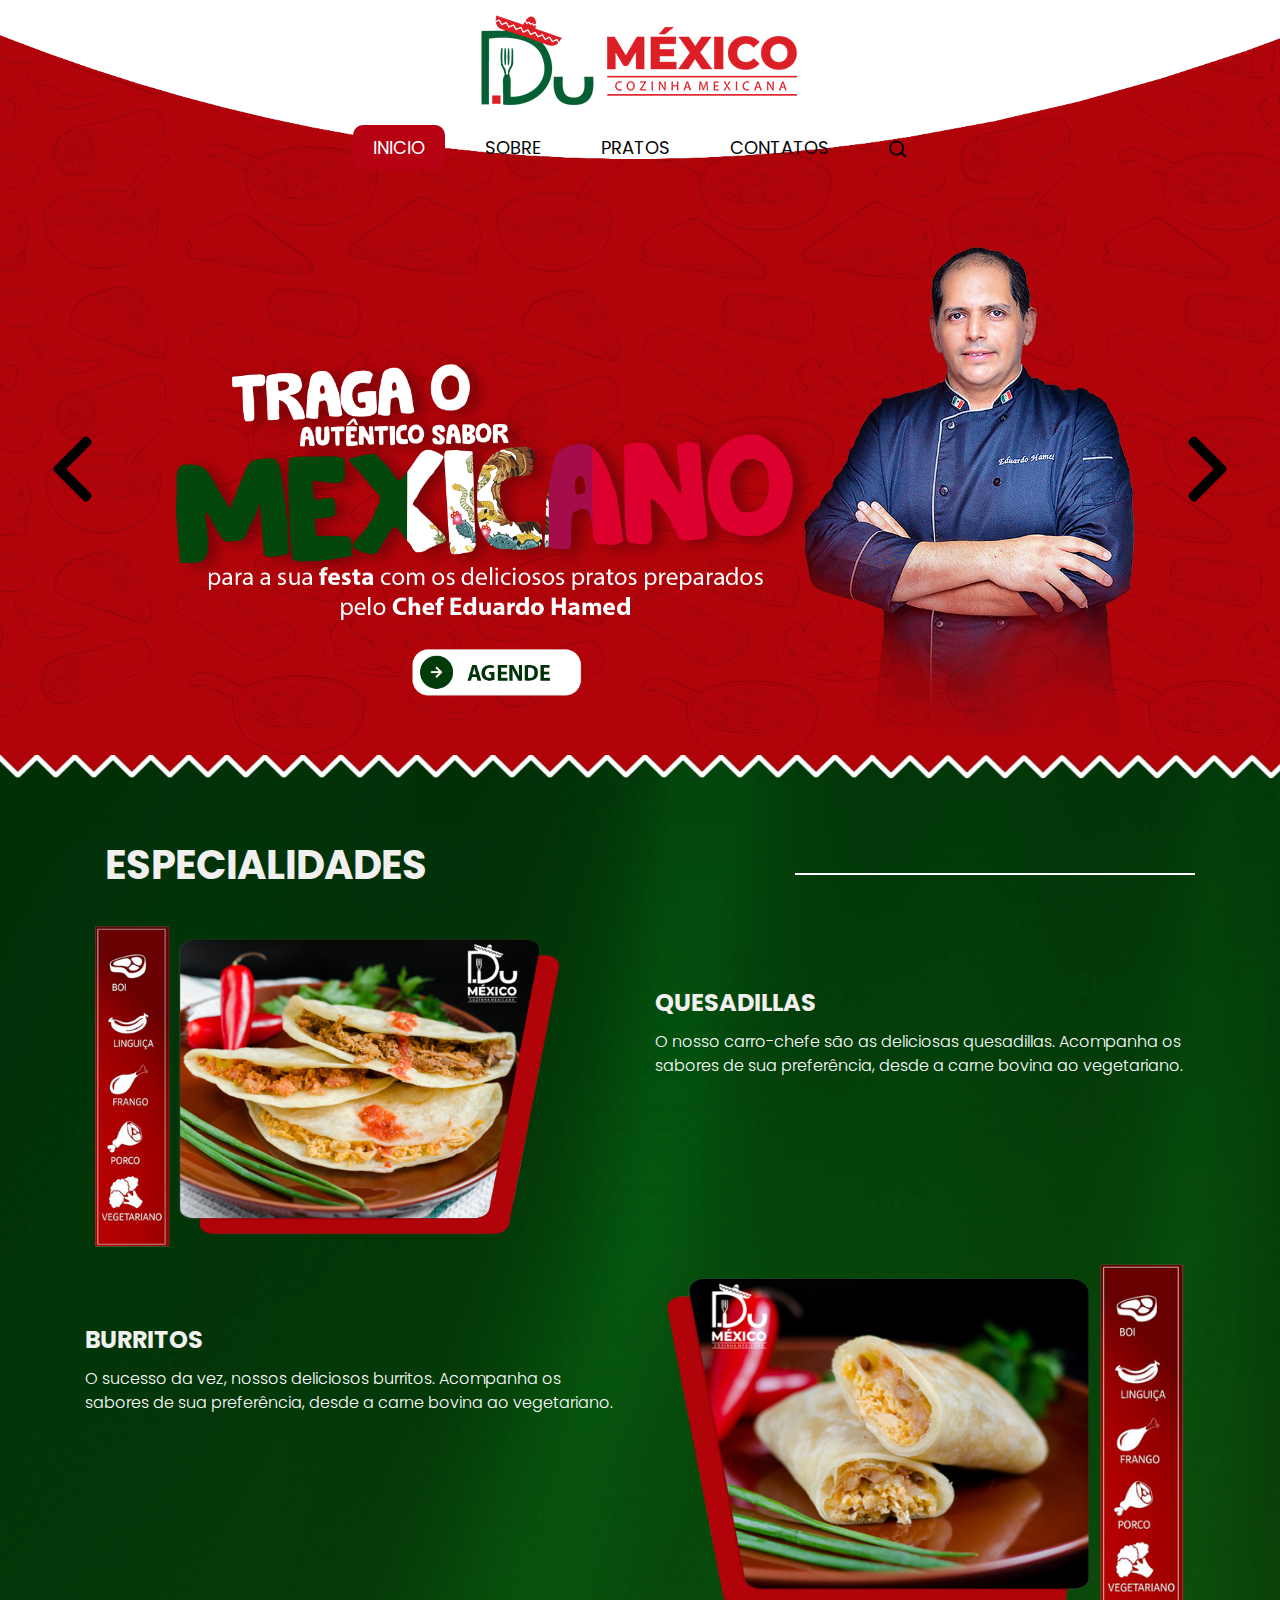
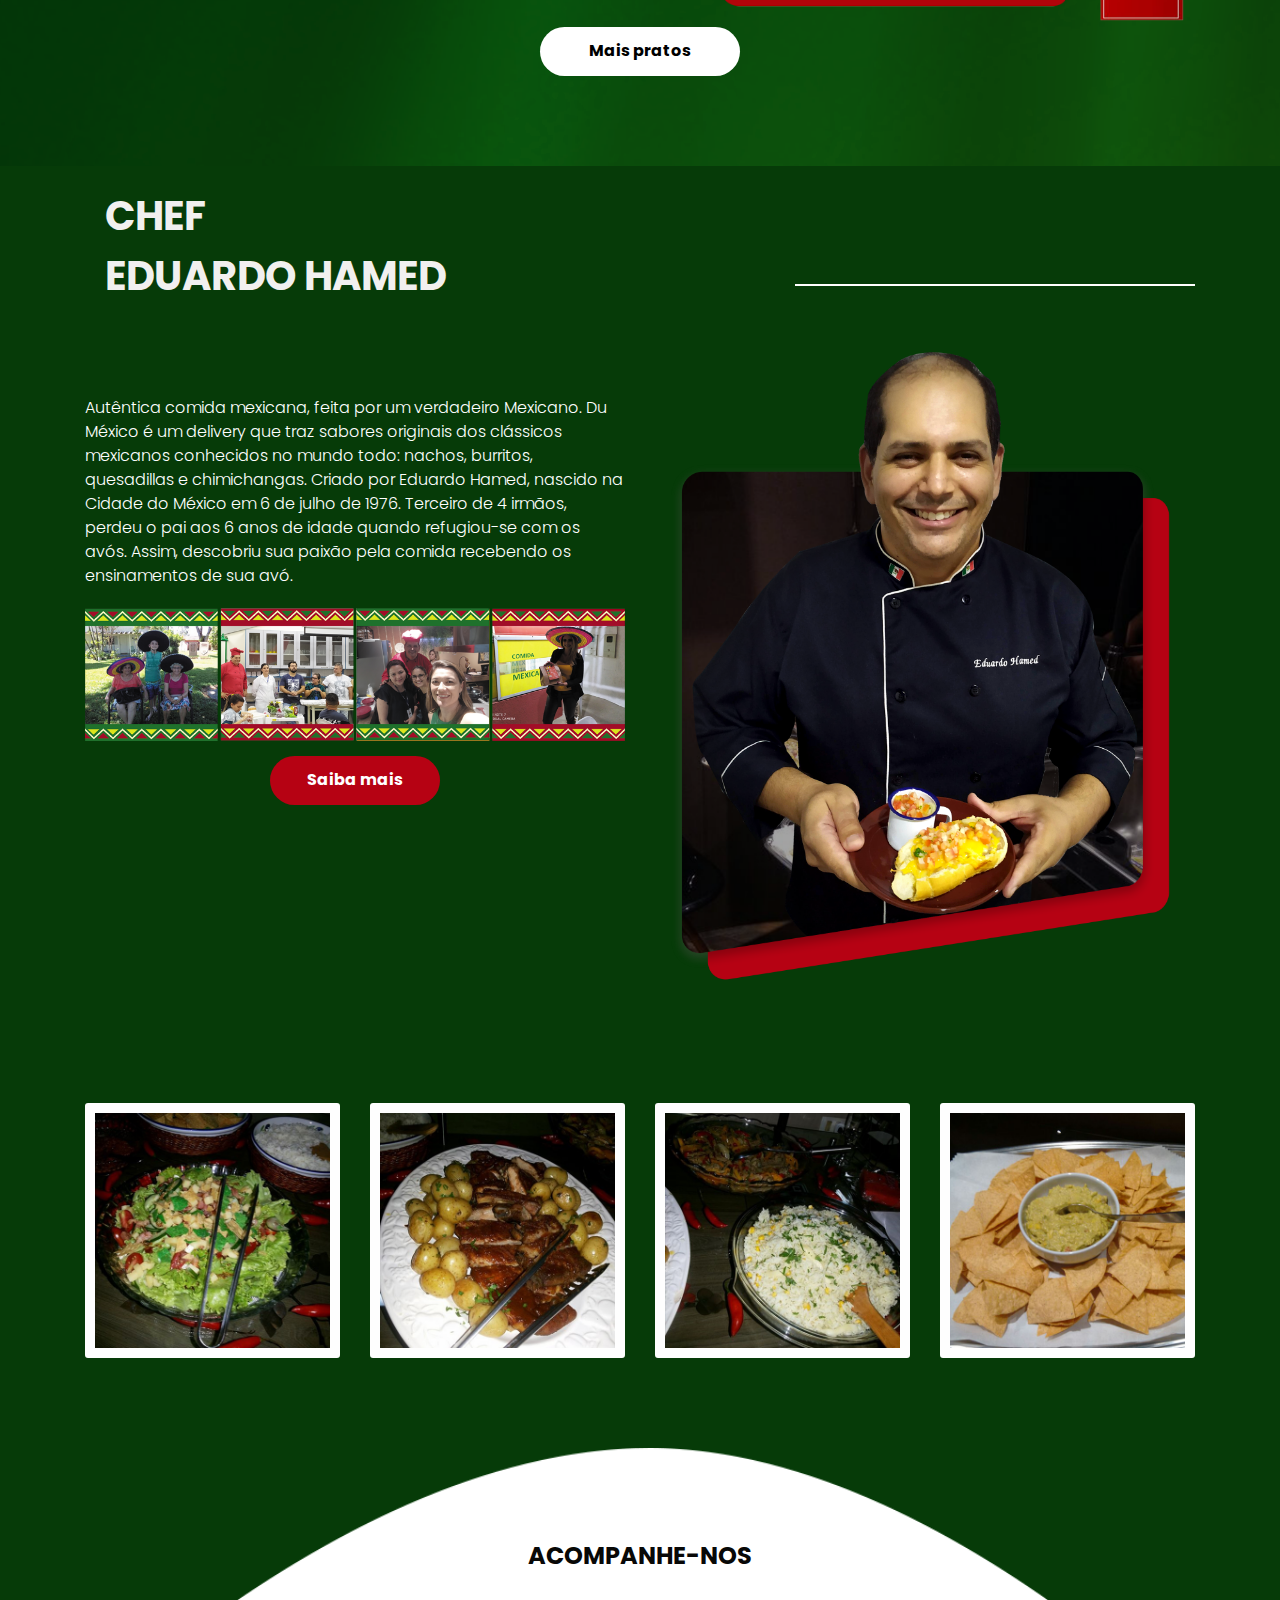
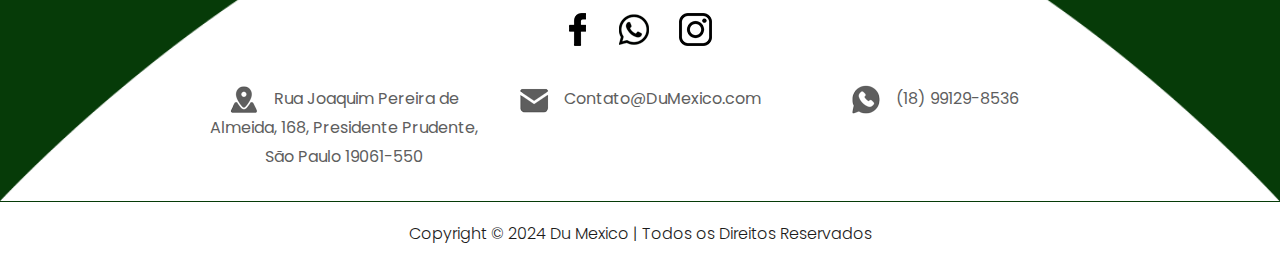
==== commit 6637e9a3: "alteracoes pratos" ====
--- a/index.html
+++ b/index.html
@@ -57,7 +57,7 @@
                   <ul>
                       <li class="active"><a href="index.html">Inicio</a></li>
                       <li><a href="sobre.html">Sobre</a></li>
-                      <li><a href="">Pratos</a></li>
+                      <li><a href="pratos.html">Pratos</a></li>
                       <li><a href="contato.html">Contatos</a></li>
                       <li><a href="#"><img src="images/search-icon.png"></a></li>
                   </ul>
@@ -130,7 +130,7 @@
                         Criado por Eduardo Hamed, nascido na Cidade do México em 6 de julho de 1976. Terceiro de 4 irmãos, perdeu o pai aos 6 anos de idade 
                         quando refugiou-se com os avós. Assim, descobriu sua paixão pela comida recebendo os ensinamentos de sua avó.</p>
                         <div class=""><img src="images/img-hamed-2.png"></div>
-                     <div class="read_bt1"><a href="#">Saiba mais</a></div>
+                     <div class="read_bt1"><a href="sobre.html">Saiba mais</a></div>
                   </div>
                   <div class="col-md-6">
                      <div class="image_2"><img src="images/img-hamed.png"></div>
--- a/css/style.css
+++ b/css/style.css
@@ -216,9 +216,21 @@
     width: 100%;
     float: left;
     background-image: url(../images/banner-bg.png);
+    background-size: cover; /* Cobrir toda a área */
+    background-position: center; /* Centralizar a imagem */
     height: auto;
-    background-size: 100%;
     padding: 0px 0px 20px 0px;
+    background-repeat: no-repeat; /* Impede que a imagem se repita */
+}
+
+/* Media query para telas menores */
+@media (max-width: 768px) {
+    .header_section {
+        background-image: url(../images/banner-bg.png); /* Garante que a imagem continue no mobile */
+        background-size: cover; /* Ajusta para que a imagem cubra a área */
+        background-position: center;
+        padding: 10px 0px 20px 0px;
+    }
 }
 .bg-light {
     background-color: transparent !important;
@@ -441,6 +453,7 @@
     color: #f1f0ef;
     font-weight: bold;
     text-transform: uppercase;
+    padding: 20px;
 }
 h1.menu_taital::after {
     content: '';
@@ -482,14 +495,15 @@
 }
 
 .read_bt1 {
-    width: 170px;
-    float: left;
+    display: flex;
+    justify-content: center; /* Centraliza o botão horizontalmente */
+    width: 100%; /* O contêiner ocupa toda a largura da coluna */
     margin-top: 15px;
     margin-bottom: 15px;
 }
+
 .read_bt1 a {
-    width: 100%;
-    float: left;
+    width: 170px; /* Define o tamanho fixo do botão */
     font-size: 16px;
     color: #ffffff;
     background-color: #b60213;
@@ -497,11 +511,14 @@
     padding: 10px 0px;
     border-radius: 30px;
     font-weight: bold;
-}
-.read_bt1 a:hover{
+    text-decoration: none; /* Garante que não tenha sublinhado */
+}
+
+.read_bt1 a:hover {
     color: #000;
     background-color: #ffffff;
 }
+
 
 .seemore_bt {
     width: 200px;
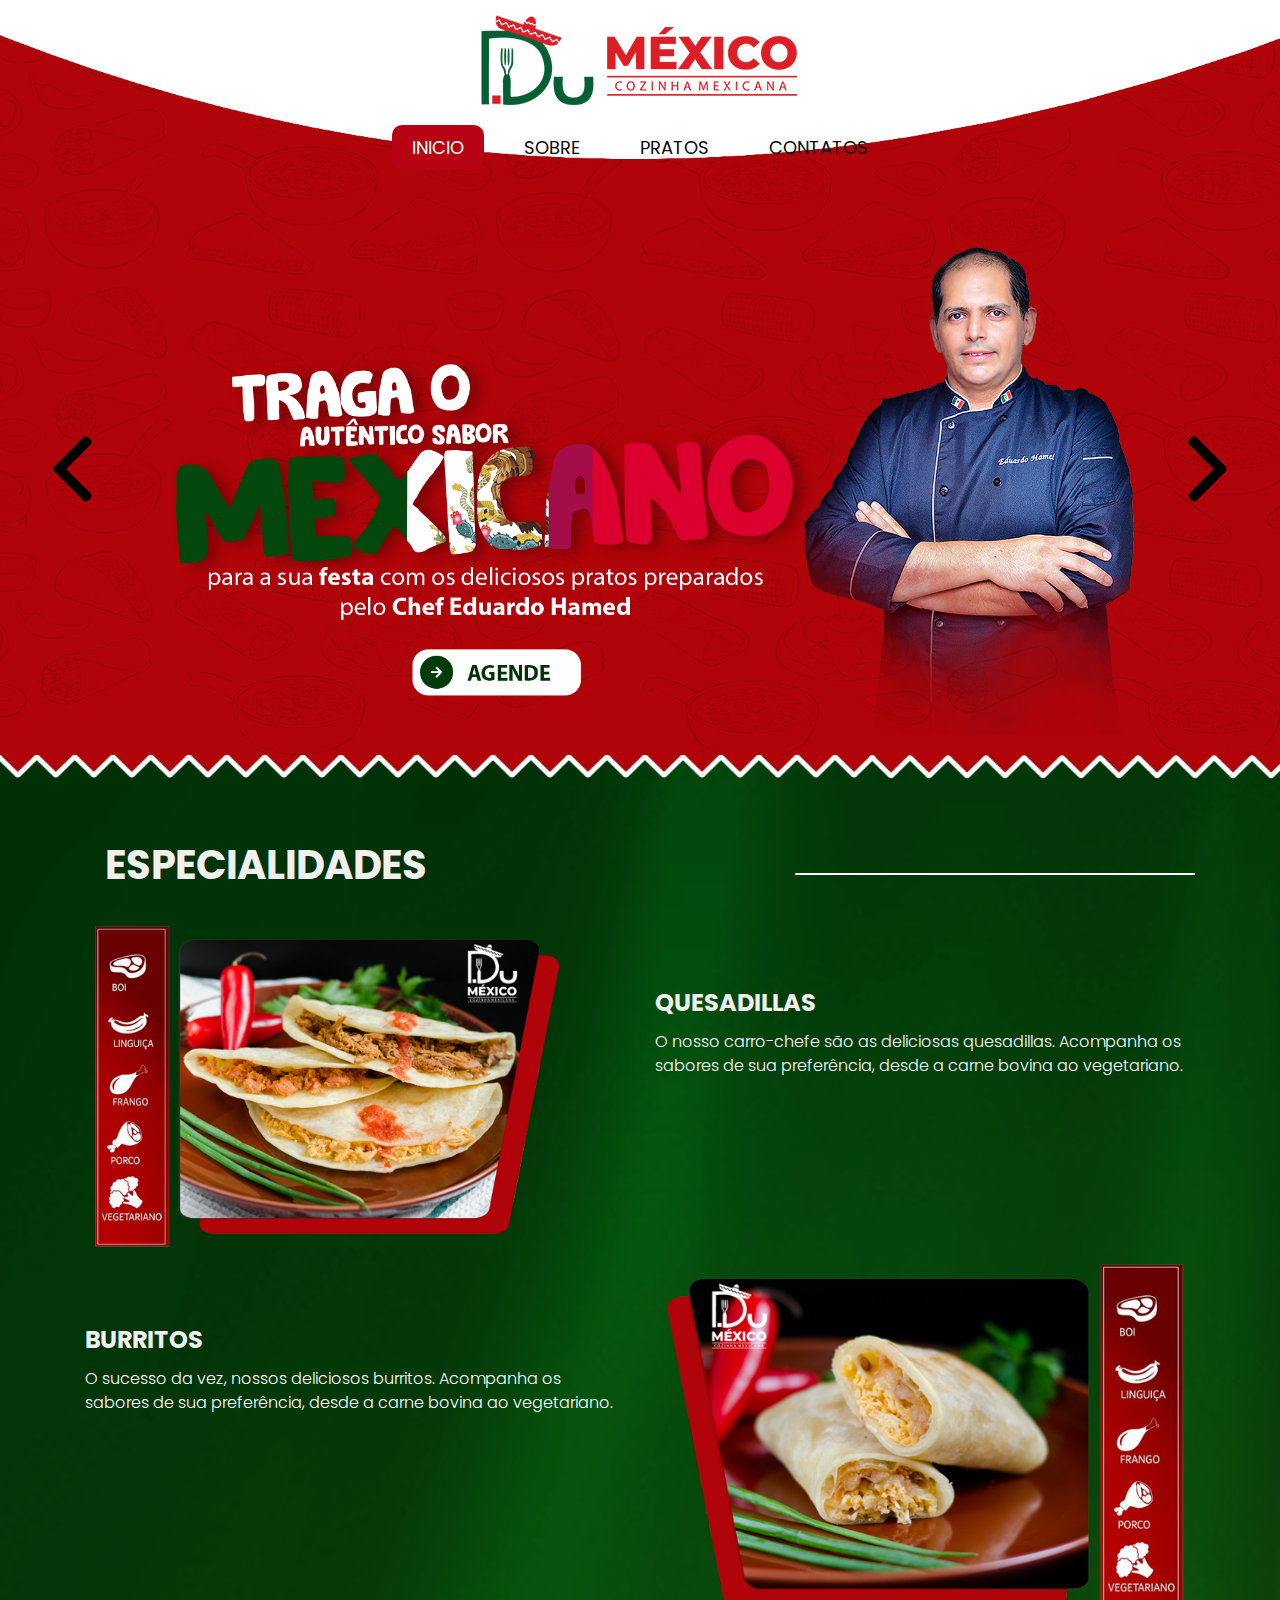
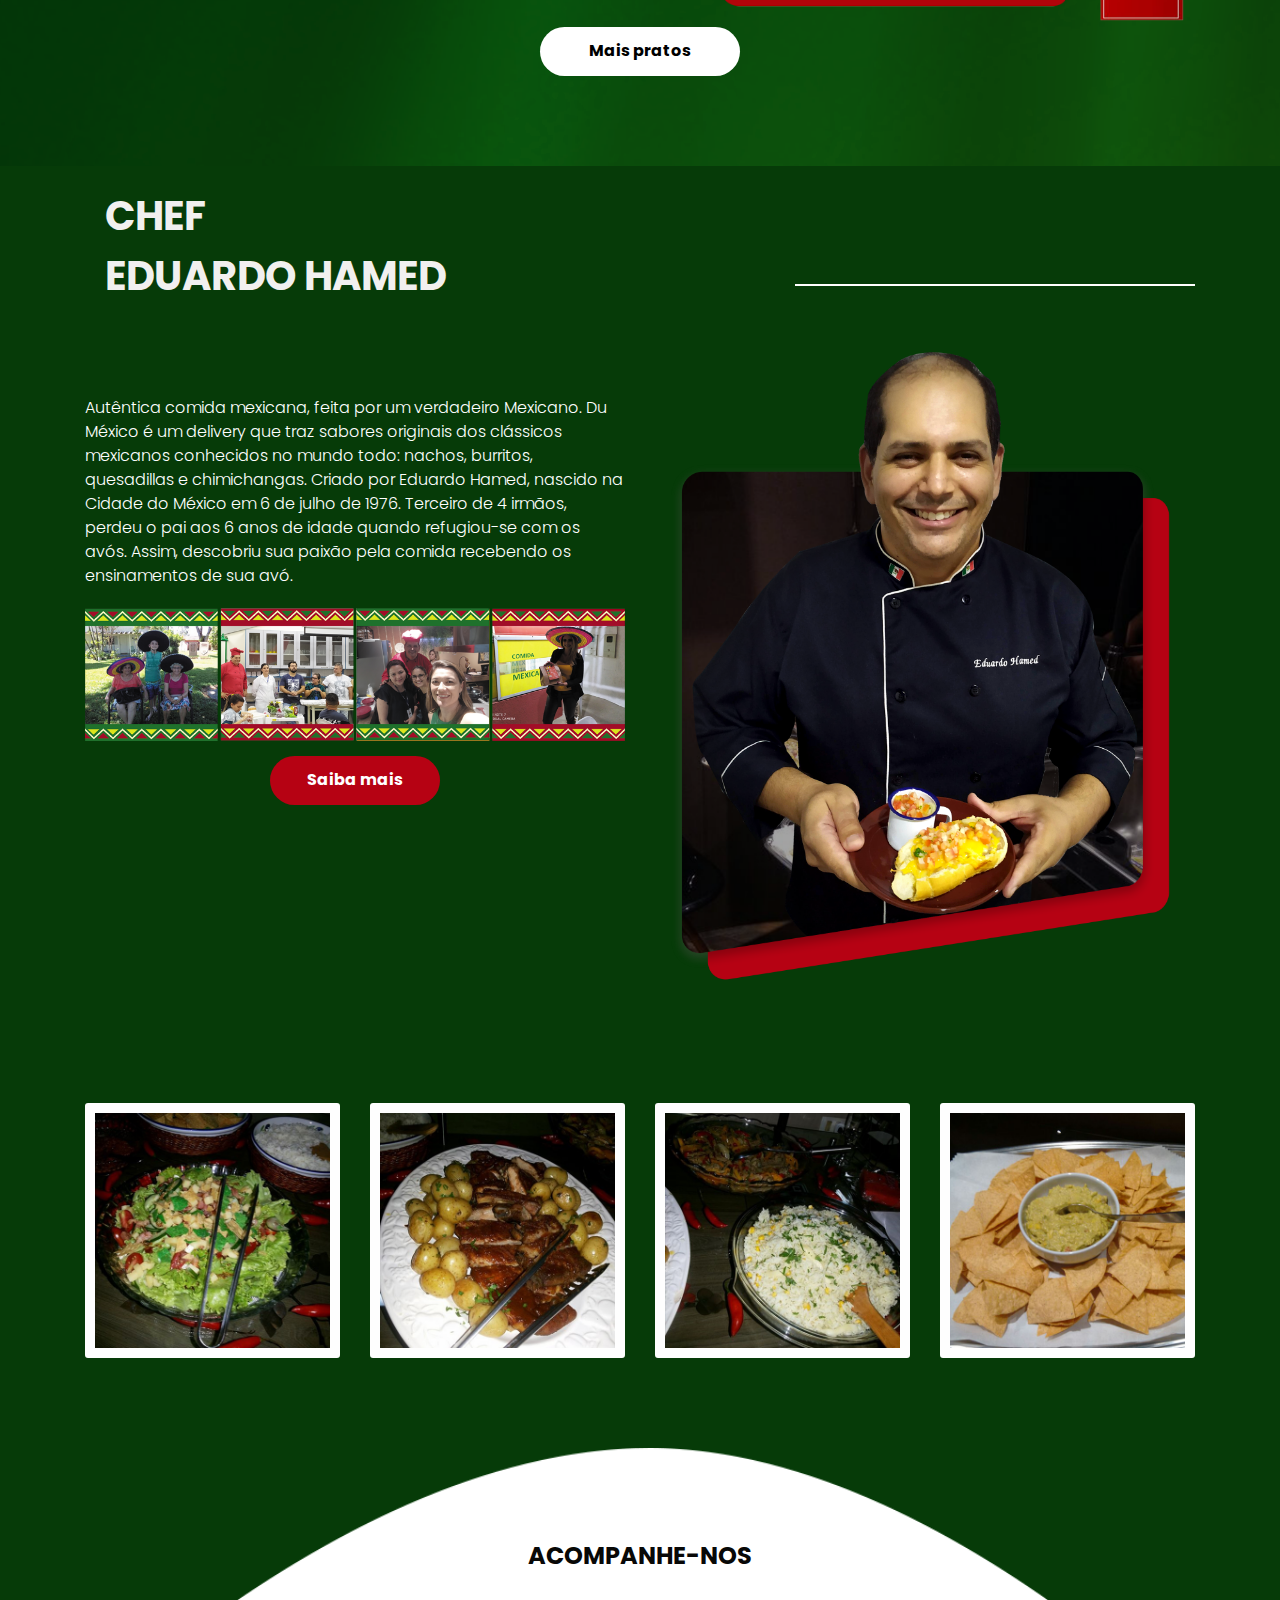
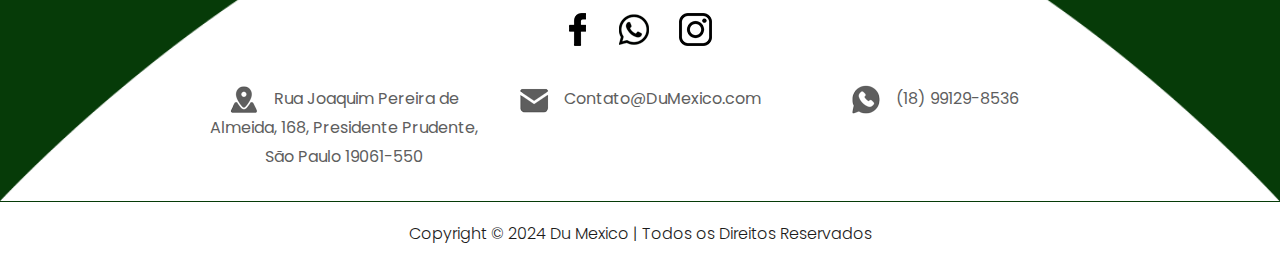
==== commit 46dab11f: "correcao responsividade" ====
--- a/index.html
+++ b/index.html
@@ -39,30 +39,27 @@
                               <a class="nav-link" href="sobre.html">Sobre</a>
                           </li>
                           <li class="nav-item">
-                              <a class="nav-link" href="">Pratos</a>
+                              <a class="nav-link" href="pratos.html">Pratos</a>
                           </li>
                           <li class="nav-item">
-                              <a class="nav-link " href="">Contatos</a>
-                          </li>
-                          <li class="nav-item">
-                              <a class="nav-link " href="#"><img src="images/search-icon.png"></a>
-                          </li>
+                              <a class="nav-link " href="contato.html">Contatos</a>
+                          </li>                         
+                       </li>
                       </ul>
                   </div>
               </nav>
           </div>
           <div class="container-fluid">
-              <div class="logo"><a href="index.html"><img src="images/logo.png"></a></div>
-              <div class="menu_main">
-                  <ul>
-                      <li class="active"><a href="index.html">Inicio</a></li>
-                      <li><a href="sobre.html">Sobre</a></li>
-                      <li><a href="pratos.html">Pratos</a></li>
-                      <li><a href="contato.html">Contatos</a></li>
-                      <li><a href="#"><img src="images/search-icon.png"></a></li>
-                  </ul>
-              </div>
-          </div>
+            <div class="logo"><a href="index.html"><img src="images/logo.png"></a></div>
+            <div class="menu_main">
+                <ul>
+                    <li class="active"><a href="index.html">Inicio</a></li>
+                    <li><a href="sobre.html">Sobre</a></li>
+                    <li><a href="pratos.html">Pratos</a></li>
+                    <li><a href="contato.html">Contatos</a></li>
+                </ul>
+            </div>
+        </div>
       </div>
 
       <div class="banner_section layout_padding">
@@ -70,10 +67,7 @@
               <div class="container-carrousel">
                   <!-- Imagens do carrossel -->
                   <img class="carousel-im" alt="Imagem 1" src="images/carousel-img1.png">
-                  <img class="carousel-im" alt="Imagem 2" src="images/carousel-img1.png">
-                  <img class="carousel-im" alt="Imagem 3" src="images/carousel-img2.png">
-                  <img class="carousel-im" alt="Imagem 4" src="images/carousel-img3.png">
-                  <img class="carousel-im" alt="Imagem 5" src="images/carousel-img1.png">
+                  <img class="carousel-im" alt="Imagem 2" src="images/carousel-img2.png">
               </div>
               <!-- Botões de navegação -->
               <a class="carousel-control-prev" role="button" id="prevBtn">
@@ -113,7 +107,7 @@
                      </div>
                   </div>
                </div>
-               <div class="seemore_bt"><a href="#">Mais pratos</a></div>
+               <div class="seemore_bt"><a href="pratos.html">Mais pratos</a></div>
             </div>
          </div>  
       </div>
--- a/css/style.css
+++ b/css/style.css
@@ -223,6 +223,12 @@
     background-repeat: no-repeat; /* Impede que a imagem se repita */
 }
 
+@media (max-width: 990px) {
+   
+    .container-fluid {
+        display: none;
+    }
+}
 /* Media query para telas menores */
 @media (max-width: 768px) {
     .header_section {
@@ -230,6 +236,9 @@
         background-size: cover; /* Ajusta para que a imagem cubra a área */
         background-position: center;
         padding: 10px 0px 20px 0px;
+    }
+    .container-fluid {
+        display: none;
     }
 }
 .bg-light {
@@ -929,9 +938,24 @@
     object-fit: contain;
 }
 
-
-
-
-
-
-
+/* Implementação do busca */
+.nav-link {
+    position: relative; /* Para que o texto seja posicionado em relação ao link */
+}
+
+#search-text {
+    position: absolute; /* Para que o texto apareça em cima do ícone */
+    left: 30px; /* Ajuste conforme necessário para se alinhar corretamente */
+    top: 50%;
+    transform: translateY(-50%); /* Centraliza verticalmente */
+    color: #000; /* Cor do texto */
+    font-size: 16px; /* Tamanho do texto */
+    pointer-events: none; /* Ignora eventos de clique no texto */
+}
+
+
+
+
+
+
+
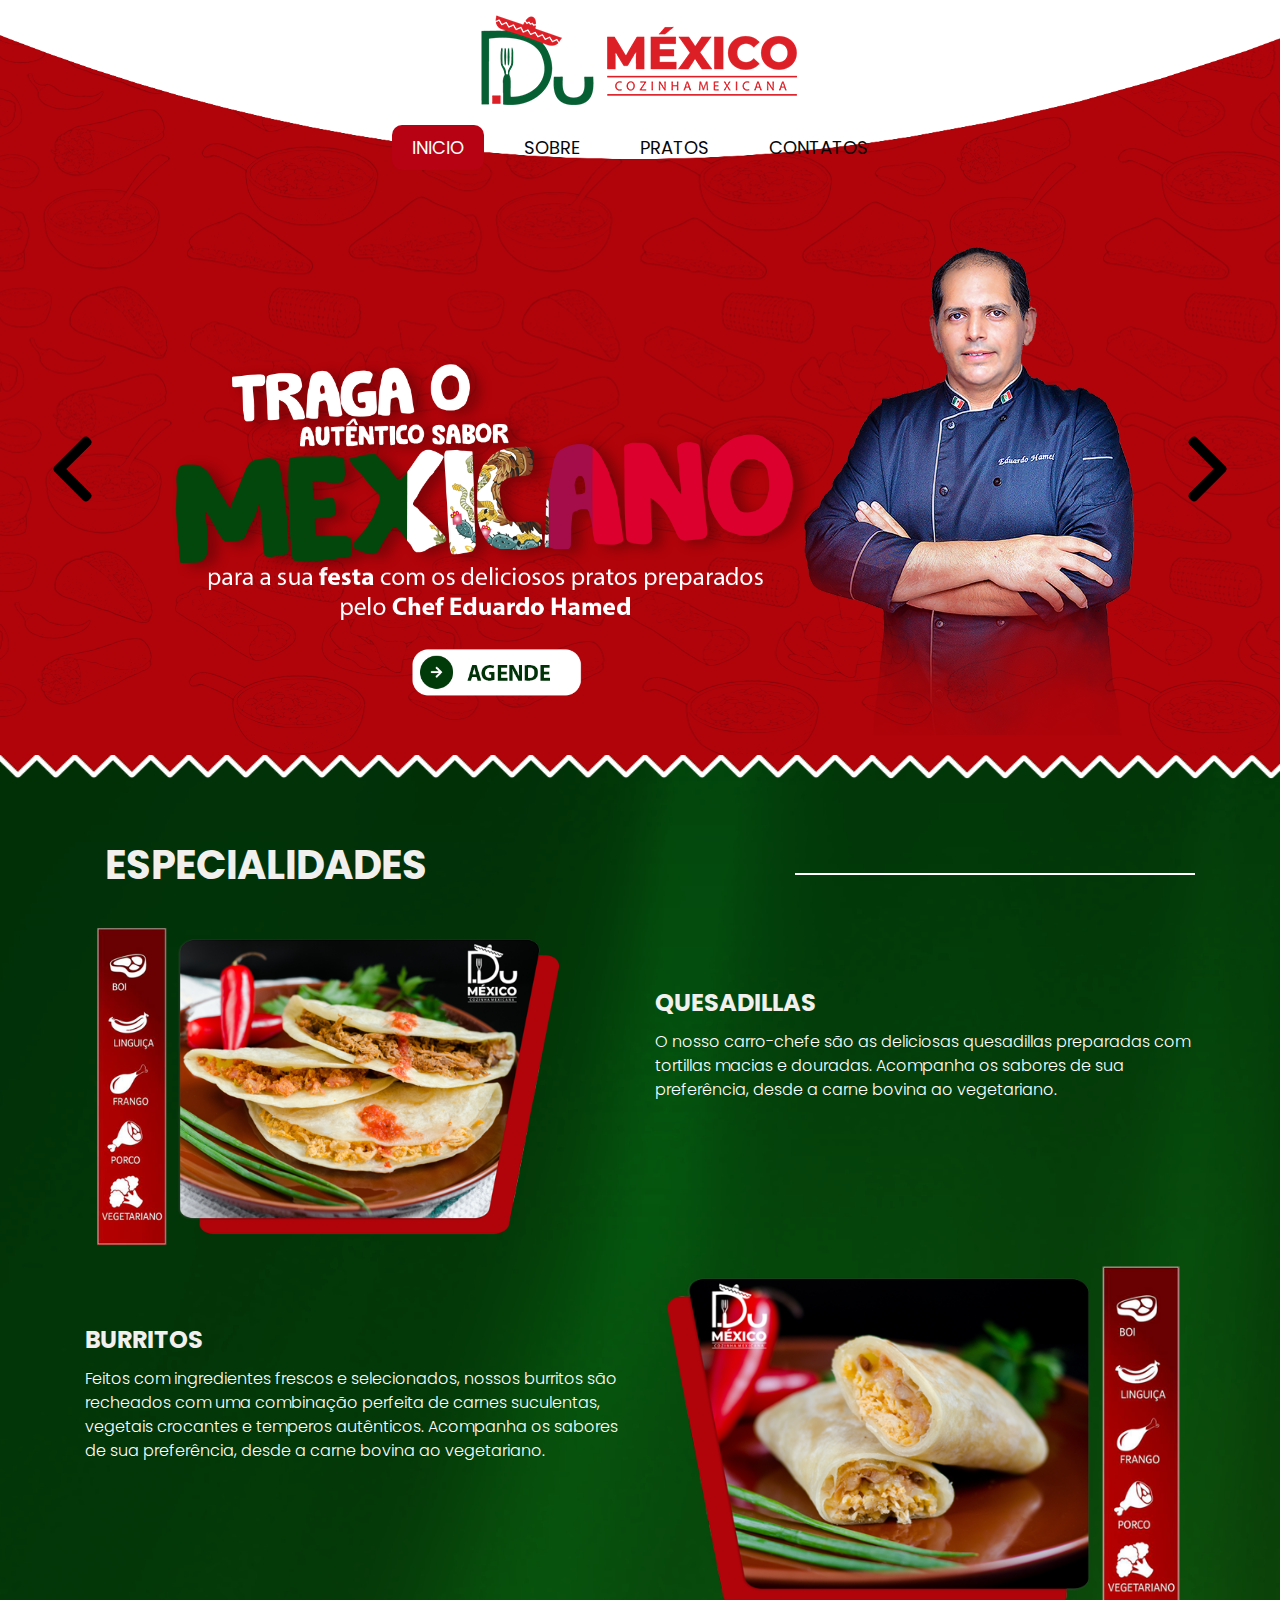
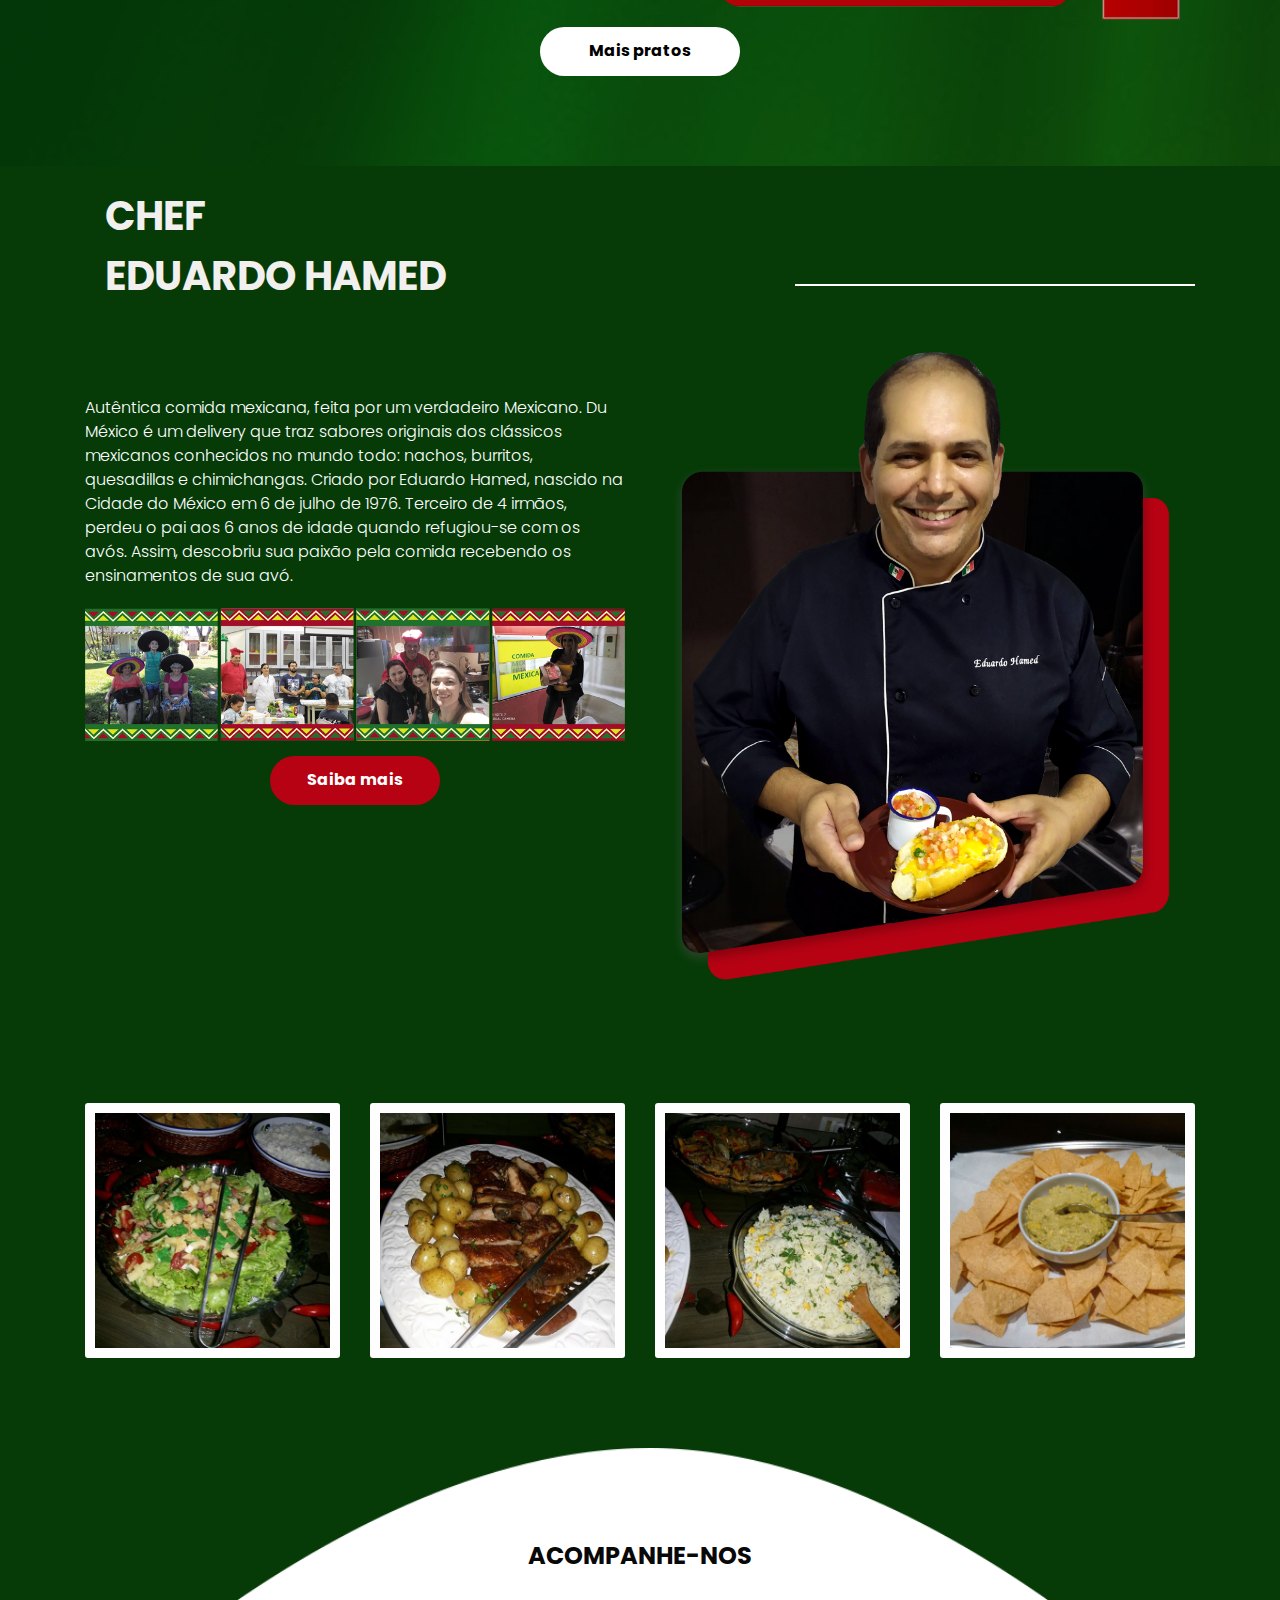
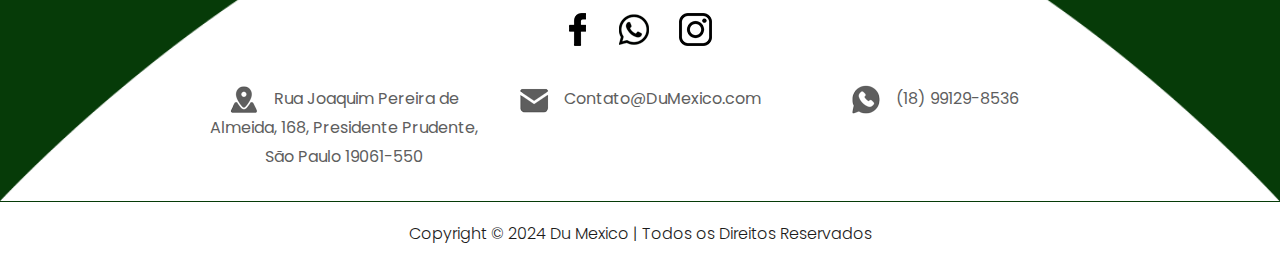
==== commit e3648680: "finalizacao 1" ====
--- a/index.html
+++ b/index.html
@@ -87,23 +87,23 @@
                <div class="menu_section_2">
                   <div class="row">
                      <div class="col-md-6">
-                        <div class="image_1"><img src="images/img-1.png"></div>
+                        <div class="image_1"><img src="images/pratos-1.png"></div>
                      </div>
                      <div class="col-md-6">
                         <h4 class="uni_text">QUESADILLAS</h4>
-                        <p class="menu_text">O nosso carro-chefe são as deliciosas quesadillas. Acompanha os sabores de sua preferência, desde a carne bovina ao vegetariano.</p>               
+                        <p class="menu_text">O nosso carro-chefe são as deliciosas quesadillas preparadas com tortillas macias e douradas. Acompanha os sabores de sua preferência, desde a carne bovina ao vegetariano.</p>               
                      </div>
                   </div>
                </div>
-               <div class="watchs_section_3">
+               <div class="menu_section_3">
                   <div class="row">
                      <div class="col-md-6">
                         <h4 class="uni_text">BURRITOS</h4>
-                        <p class="menu_text">O sucesso da vez, nossos deliciosos burritos. Acompanha os sabores de sua preferência, desde a carne bovina ao vegetariano.</p>
-
+                        <p class="menu_text">Feitos com ingredientes frescos e selecionados, nossos burritos são recheados com uma combinação perfeita de carnes suculentas, vegetais crocantes e temperos autênticos. Acompanha os sabores de sua preferência, desde a carne bovina ao vegetariano.</p>
+ 
                      </div>
                      <div class="col-md-6">
-                        <div class="image_2"><img src="images/img-2.png"></div>
+                        <div class="image_2"><img src="images/pratos-2.png"></div>
                      </div>
                   </div>
                </div>
